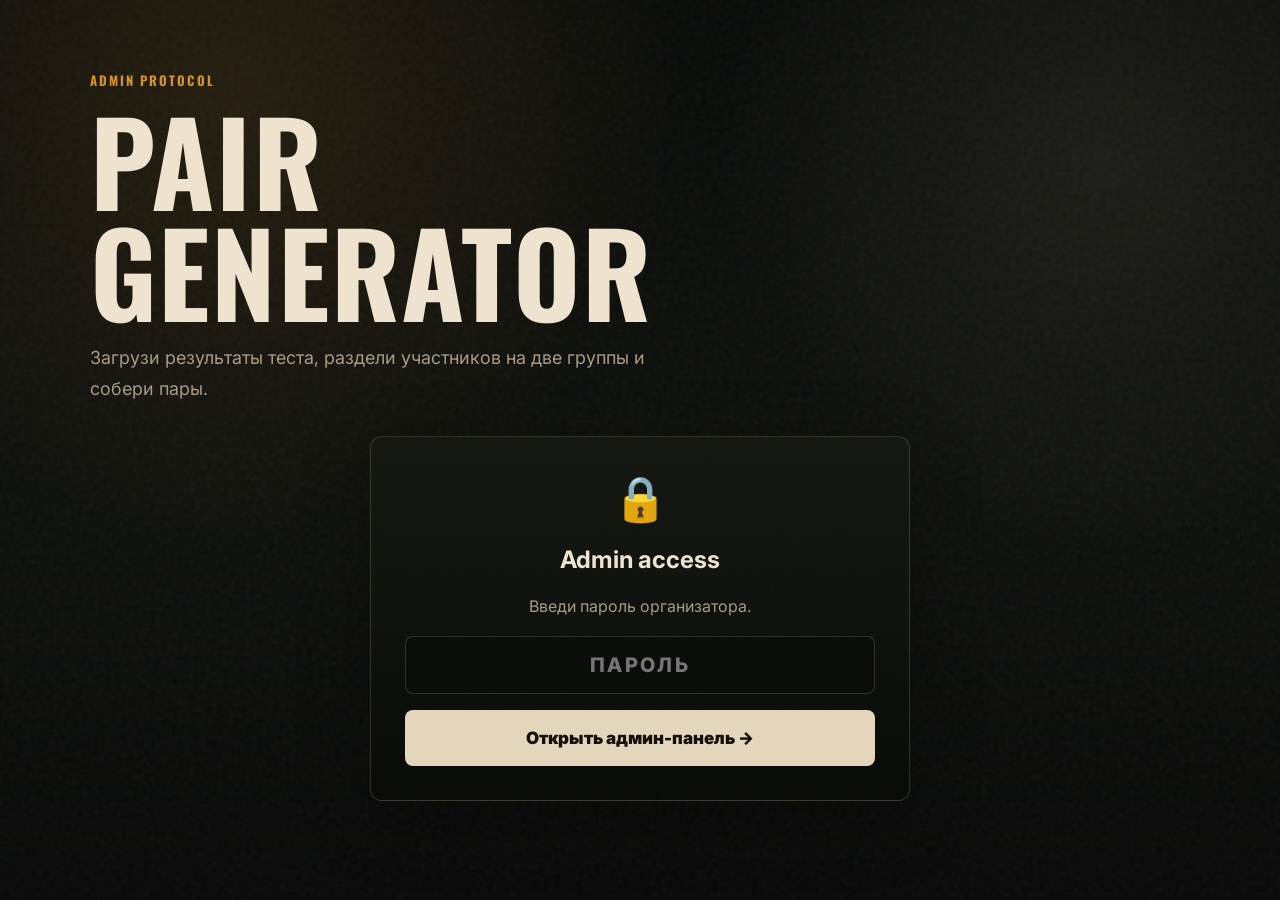
==== admin.html @ a45b8497 "Update admin.html" ====
<!doctype html>
<html lang="ru">
<head>
  <meta charset="utf-8" />
  <meta name="viewport" content="width=device-width, initial-scale=1" />
  <meta name="robots" content="noindex" />
  <title>Admin · IDEAL BRO</title>
  <link rel="stylesheet" href="style.css" />
</head>
<body>
  <div class="grain"></div>

  <main class="page">
    
    <section class="intro">
      <p class="kicker">admin protocol</p>
      <h1>Pair Generator</h1>
      <p class="lead">Загрузи результаты теста, раздели участников на две группы и собери пары.</p>
    </section>
    <section class="lock-card" id="adminLockScreen">
      <span class="lock-icon">🔒</span>
      <h2>Admin access</h2>
      <p class="sub">Введи пароль организатора.</p>
      <input id="adminCodeInput" class="input code" type="password" placeholder="Пароль" autocomplete="off" />
      <button class="btn primary full" id="adminUnlockBtn">Открыть админ-панель →</button>
      <p id="adminErrorText" class="error hidden">Пароль неверный.</p>
    </section>
    <section class="test-card hidden" id="adminPanel">
      <button class="btn primary" id="loadBtn">Загрузить результаты</button>
      <button class="btn ghost" id="splitBtn">Разделить на 2 группы</button>
      <button class="btn primary" id="pairBtn">Составить пары</button>

      <h2>Участники</h2>
      <div id="playersList" class="admin-list"></div>

      <h2>Группы</h2>
      <div class="admin-grid">
        <div>
          <h3>Group A</h3>
          <div id="groupA" class="admin-list"></div>
        </div>
        <div>
          <h3>Group B</h3>
          <div id="groupB" class="admin-list"></div>
        </div>
      </div>

      <h2>Пары</h2>
      <div id="pairsList" class="admin-list"></div>
    </section>
  </main>

  <script src="admin.js"></script>
</body>
</html>
---- style.css ----
@import url("https://fonts.googleapis.com/css2?family=Oswald:wght@500;700&family=Inter:wght@400;500;700;900&family=Caveat:wght@600&display=swap");
:root {
  --bg: #090b09;
  --panel: #11140f;
  --paper: #e4d6bd;
  --ink: #15120d;
  --text: #eee3cf;
  --muted: #a99b84;
  --line: rgba(228, 214, 189, 0.18);
  --gold: #d7902f;
  --gold2: #ffb84a;
  --danger: #ff6b57;
}
* {
  box-sizing: border-box;
}
body {
  margin: 0;
  color: var(--text);
  font-family: Inter, system-ui, sans-serif;
  background:
    radial-gradient(
      circle at 18% 10%,
      rgba(215, 144, 47, 0.13),
      transparent 28rem
    ),
    radial-gradient(
      circle at 86% 18%,
      rgba(228, 214, 189, 0.08),
      transparent 24rem
    ),
    linear-gradient(180deg, #090b09 0%, #0e100d 58%, #080908 100%);
  min-height: 100vh;
}
.grain {
  pointer-events: none;
  position: fixed;
  inset: 0;
  opacity: 0.1;
  background-image: url("data:image/svg+xml,%3Csvg viewBox='0 0 200 200' xmlns='http://www.w3.org/2000/svg'%3E%3Cfilter id='n'%3E%3CfeTurbulence type='fractalNoise' baseFrequency='.8' numOctaves='3'/%3E%3C/filter%3E%3Crect width='100%25' height='100%25' filter='url(%23n)' opacity='.5'/%3E%3C/svg%3E");
}
.topbar,
main,
footer {
  position: relative;
  z-index: 1;
}
.topbar{
  height:72px;
  padding:0 clamp(18px,4vw,54px);
  display:flex;
  align-items:center;
  gap:42px;
  border-bottom:1px solid var(--line);
  background:rgba(6,7,6,.62);
  backdrop-filter:blur(12px);
  position:sticky;
  top:0;
  z-index:5;
}
.brand{
  color:var(--text);
  text-decoration:none;
  font-family:Oswald,sans-serif;
  font-weight:700;
  letter-spacing:.04em;
  font-size:27px;
  display:flex;
  align-items:center;
  gap:10px;
}

nav a{
  color:var(--muted);
  text-decoration:none;
  font:700 17px Oswald;
  letter-spacing:.06em;
}

nav{
  display:flex;
  gap:36px;
  margin-left:28px;
}
nav a.active,
nav a:hover {
  color: var(--gold2);
}
.badge {
  border: 1px solid rgba(228, 214, 189, 0.4);
  border-radius: 6px;
  padding: 7px 15px;
  color: var(--paper);
  font: 700 12px Oswald;
  letter-spacing: 0.12em;
}
.hero{
  min-height:calc(100vh - 150px);
  display:flex;
  align-items:center;
  padding:70px clamp(22px,10vw,160px);
}

.hero-text{
  max-width:1000px;
}
.kicker {
  color: var(--gold);
  font: 700 13px Oswald;
  letter-spacing: 0.16em;
  text-transform: uppercase;
  margin: 0 0 14px;
}
h1 {
  margin: 0;
  font-family: Oswald, sans-serif;
  text-transform: uppercase;
  line-height: 0.96;
  font-size: clamp(56px, 9vw, 122px);
  letter-spacing: 0.015em;
}
h1 span {
  font-family: Caveat, cursive;
  text-transform: none;
  font-size: 0.55em;
  color: var(--gold2);
  font-weight: 600;
}
.lead {
  max-width: 620px;
  color: var(--muted);
  font-size: 18px;
  line-height: 1.7;
}
.actions {
  display: flex;
  gap: 14px;
  margin-top: 30px;
}
.btn{
  border:1px solid var(--line);
  border-radius:8px;
  padding:17px 30px;
  cursor:pointer;
  font:900 17px Inter;
  text-decoration:none;
  transition:.2s;
  display:inline-flex;
  align-items:center;
  justify-content:center;
}
.btn.primary {
  background: var(--paper);
  color: var(--ink);
  border-color: transparent;
}
.btn.primary:hover {
  transform: translateY(-1px);
  background: #f0dec0;
}
.btn.ghost {
  background: rgba(228, 214, 189, 0.04);
  color: var(--paper);
}
.btn.full {
  width: 100%;
  margin-top: 16px;
}
.polaroid-stack {
  position: relative;
  min-height: 430px;
}
.polaroid {
  background: var(--paper);
  color: var(--ink);
  width: 260px;
  padding: 16px 16px 42px;
  position: absolute;
  box-shadow: 0 20px 50px rgba(0, 0, 0, 0.45);
  transform: rotate(7deg);
}
.polaroid.one {
  right: 25%;
  top: 20px;
}
.polaroid.two {
  right: 5%;
  top: 160px;
  transform: rotate(-9deg);
}
.photo {
  height: 220px;
  background: #1e211b;
  border: 1px solid rgba(0, 0, 0, 0.18);
}
.photo.mountain {
  background: linear-gradient(140deg, #20251e, #050605 65%);
}
.photo.signal {
  background:
    radial-gradient(
      circle at 50% 48%,
      rgba(255, 255, 255, 0.95),
      transparent 5%,
      transparent 100%
    ),
    #111;
}
.polaroid b {
  font-family: Caveat, cursive;
  font-size: 30px;
  float: right;
  margin-top: 8px;
}
.cards {
  display: grid;
  grid-template-columns: repeat(2, minmax(0, 1fr));
  gap: 22px;
  padding: 0 clamp(22px, 7vw, 110px) 80px;
}
.info-card,
.test-card,
.lock-card,
.mission,
.paper {
  border: 1px solid var(--line);
  background: linear-gradient(
    180deg,
    rgba(23, 26, 20, 0.86),
    rgba(9, 11, 9, 0.84)
  );
  border-radius: 12px;
  box-shadow: 0 18px 70px rgba(0, 0, 0, 0.28);
}
.info-card {
  padding: 28px;
}
.info-card h2 {
  font-family: Oswald;
  font-size: 30px;
  margin: 8px 0;
}
.info-card p {
  color: var(--muted);
  line-height: 1.6;
}
.info-card a,
.fake-link {
  color: var(--gold2);
  font-weight: 800;
  text-decoration: none;
  text-transform: uppercase;
  font-size: 13px;
}
.icon {
  font-size: 30px;
}
.muted {
  opacity: 0.78;
}
.page {
  padding: 70px clamp(18px, 7vw, 110px) 80px;
  min-height: calc(100vh - 150px);
}
.page.narrow {
  max-width: 900px;
  margin: auto;
}
.intro {
  max-width: 780px;
  margin-bottom: 32px;
}
.test-card,
.lock-card,
.mission {
  max-width: 860px;
  padding: 34px;
  margin: auto;
}
.label {
  display: block;
  color: var(--paper);
  font-weight: 800;
  margin-bottom: 9px;
}
.input {
  width: 100%;
  padding: 16px 18px;
  border-radius: 8px;
  border: 1px solid var(--line);
  background: #0b0d0a;
  color: var(--text);
  font-size: 16px;
  outline: none;
}
.input:focus {
  border-color: var(--gold);
  box-shadow: 0 0 0 4px rgba(215, 144, 47, 0.12);
}
.hint,
.sub {
  color: var(--muted);
  line-height: 1.6;
}
.hidden {
  display: none !important;
}
.question-top {
  display: flex;
  align-items: center;
  gap: 18px;
  color: var(--gold);
  font: 700 15px Oswald;
  letter-spacing: 0.08em;
}
.progress {
  height: 6px;
  flex: 1;
  background: rgba(228, 214, 189, 0.18);
  border-radius: 99px;
  overflow: hidden;
}
.progress i {
  display: block;
  height: 100%;
  width: 0;
  background: var(--gold2);
  transition: 0.25s;
}
#questionText {
  font-size: 32px;
  margin: 28px 0 8px;
}
.options {
  display: grid;
  grid-template-columns: repeat(3, minmax(0, 1fr));
  gap: 14px;
  margin-top: 24px;
}
.option {
  min-height: 138px;
  border: 1px solid var(--line);
  border-radius: 10px;
  padding: 18px;
  background: rgba(255, 255, 255, 0.025);
  color: var(--text);
  cursor: pointer;
  text-align: left;
  transition: 0.18s;
}
.option:hover,
.option.selected {
  border-color: var(--gold);
  box-shadow: 0 0 0 3px rgba(215, 144, 47, 0.12);
  transform: translateY(-1px);
}
.option strong {
  display: block;
  font-size: 17px;
  margin-bottom: 7px;
}
.option span {
  color: var(--muted);
  font-size: 13px;
  line-height: 1.45;
}
.option .emoji {
  font-size: 34px;
  margin-bottom: 12px;
}
.question-actions {
  display: flex;
  justify-content: space-between;
  margin-top: 24px;
}
textarea {
  width: 100%;
  height: 170px;
  border-radius: 8px;
  border: 1px solid var(--line);
  background: #090a08;
  color: var(--paper);
  padding: 14px;
  margin: 14px 0;
  font-family: monospace;
  font-size: 13px;
}
.peak-hero {
  max-width: 900px;
  margin: auto auto 30px;
}
.peak-hero h1 {
  font-size: clamp(72px, 13vw, 150px);
}
.lock-card {
  text-align: center;
  max-width: 540px;
}
.lock-icon {
  font-size: 44px;
}
.input.code {
  text-align: center;
  text-transform: uppercase;
  font: 800 20px Inter;
  letter-spacing: 0.12em;
}
.error {
  color: var(--danger);
  font-weight: 800;
}
.mission-head {
  display: flex;
  justify-content: space-between;
  align-items: center;
  gap: 20px;
  margin-bottom: 24px;
}
.mission-head h2 {
  font-family: Oswald;
  font-size: 52px;
  margin: 0;
  text-transform: uppercase;
}
.stamp {
  border: 2px solid var(--gold);
  color: var(--gold);
  padding: 8px 15px;
  border-radius: 6px;
  transform: rotate(-7deg);
  font: 800 18px Oswald;
}
.paper {
  background: var(--paper);
  color: var(--ink);
  padding: 34px;
  border-radius: 2px;
  border: 0;
}
.paper h2 {
  font-family: Oswald;
  font-size: 36px;
  margin-top: 0;
}
.paper p,
.paper li {
  line-height: 1.75;
}
.mission-paper p {
  font-size: 24px;
  font-weight: 900;
  line-height: 1.45;
}
.mission-paper small {
  font-weight: 800;
  color: #514735;
}
.reminder {
  display: grid;
  grid-template-columns: repeat(3, 1fr);
  gap: 14px;
  margin-top: 18px;
}
.reminder div {
  border: 1px solid var(--line);
  border-radius: 10px;
  padding: 18px;
  background: rgba(255, 255, 255, 0.03);
}
.reminder b {
  display: block;
  color: var(--gold2);
  margin-bottom: 8px;
}
.reminder span {
  color: var(--muted);
  font-size: 14px;
  line-height: 1.5;
}
footer {
  border-top: 1px solid var(--line);
  padding: 26px clamp(22px, 7vw, 110px);
  display: flex;
  gap: 24px;
  color: var(--muted);
}
footer b {
  color: var(--paper);
  font-family: Oswald;
  font-size: 22px;
}
@media (max-width: 800px) {
  .topbar {
    align-items: flex-start;
    flex-direction: column;
  }
  .badge {
    display: none;
  }
  .hero{
    min-height:calc(100vh - 145px);
    display:flex;
    align-items:center;
    padding:70px clamp(22px,10vw,160px);
  }
  .polaroid-stack {
    display: none;
  }
  .cards,
  .options,
  .reminder {
    grid-template-columns: 1fr;
  }
  h1 {
    font-size: 58px;
  }
  .hero h1{
  font-size:clamp(46px,5vw,72px);
  line-height:.9;
  width:max-content;
}

.hero h1 span{
  display:block;
  margin-top:18px;
  margin-left:32%;
  font-size:.7em;
  white-space:nowrap;
}
  .question-top {
    align-items: flex-start;
    flex-direction: column;
  }
  .progress {
    width: 100%;
    flex: auto;
  }
}
.admin-grid{
  display:grid;
  grid-template-columns:1fr 1fr;
  gap:18px;
  margin:18px 0 30px;
}

.admin-list{
  display:grid;
  gap:10px;
  margin:14px 0 28px;
}

.admin-item{
  border:1px solid var(--line);
  border-radius:10px;
  padding:14px 16px;
  background:rgba(255,255,255,.035);
  color:var(--paper);
}

.admin-item.pair{
  display:flex;
  align-items:center;
  justify-content:space-between;
  gap:18px;
}

.admin-item span{
  color:var(--gold2);
  font-weight:900;
}

@media (max-width:800px){
  .admin-grid{
    grid-template-columns:1fr;
  }
}
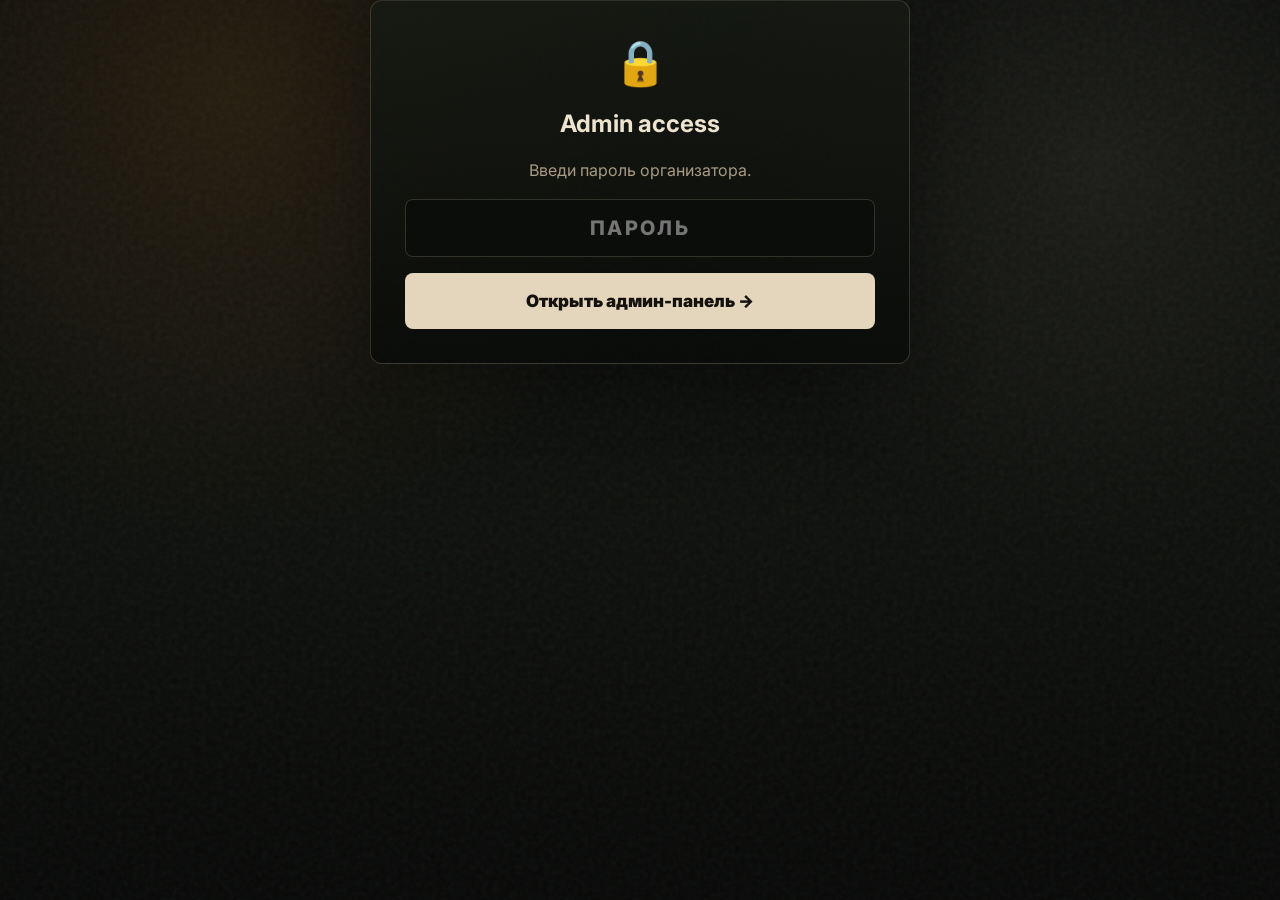
==== commit 27691400: "Update admin.html" ====
--- a/admin.html
+++ b/admin.html
@@ -7,16 +7,11 @@
   <title>Admin · IDEAL BRO</title>
   <link rel="stylesheet" href="style.css" />
 </head>
+
 <body>
   <div class="grain"></div>
 
-  <main class="page">
-    
-    <section class="intro">
-      <p class="kicker">admin protocol</p>
-      <h1>Pair Generator</h1>
-      <p class="lead">Загрузи результаты теста, раздели участников на две группы и собери пары.</p>
-    </section>
+  <main class="admin-page">
     <section class="lock-card" id="adminLockScreen">
       <span class="lock-icon">🔒</span>
       <h2>Admin access</h2>
@@ -25,28 +20,68 @@
       <button class="btn primary full" id="adminUnlockBtn">Открыть админ-панель →</button>
       <p id="adminErrorText" class="error hidden">Пароль неверный.</p>
     </section>
-    <section class="test-card hidden" id="adminPanel">
-      <button class="btn primary" id="loadBtn">Загрузить результаты</button>
-      <button class="btn ghost" id="splitBtn">Разделить на 2 группы</button>
-      <button class="btn primary" id="pairBtn">Составить пары</button>
 
-      <h2>Участники</h2>
-      <div id="playersList" class="admin-list"></div>
+    <section class="admin-panel hidden" id="adminPanel">
+      <p class="kicker">АДМИН-ПРОТОКОЛ</p>
 
-      <h2>Группы</h2>
-      <div class="admin-grid">
-        <div>
-          <h3>Group A</h3>
-          <div id="groupA" class="admin-list"></div>
-        </div>
-        <div>
-          <h3>Group B</h3>
-          <div id="groupB" class="admin-list"></div>
-        </div>
+      <div class="admin-actions">
+        <button class="btn primary" id="loadBtn">Загрузить результаты</button>
+        <button class="btn ghost" id="seedBtn">Заполнить тестовыми данными</button>
+        <button class="btn ghost" id="resetBtn">Начать сначала</button>
       </div>
 
-      <h2>Пары</h2>
-      <div id="pairsList" class="admin-list"></div>
+      <div id="adminMessage" class="admin-message hidden"></div>
+
+      <section class="admin-step hidden" id="playersStep">
+        <h2>Участники</h2>
+        <div id="playersList" class="admin-list"></div>
+        <button class="btn primary" id="splitBtn">Разделить на 2 группы →</button>
+      </section>
+
+      <section class="admin-step hidden" id="groupsStep">
+        <h2>Группы</h2>
+        <div class="admin-grid">
+          <div>
+            <h3>Group A</h3>
+            <div id="groupA" class="admin-list"></div>
+          </div>
+          <div>
+            <h3>Group B</h3>
+            <div id="groupB" class="admin-list"></div>
+          </div>
+        </div>
+      </section>
+
+      <section class="admin-step hidden" id="pairsStep">
+        <h2>Пары</h2>
+
+        <div class="pair-round">
+          <div>
+            <h3>Игра 1</h3>
+            <p>Первый протокол совместимости.</p>
+          </div>
+          <button class="btn primary" data-game="1">Сформировать пары</button>
+          <div id="pairsGame1" class="admin-list"></div>
+        </div>
+
+        <div class="pair-round">
+          <div>
+            <h3>Игра 2</h3>
+            <p>Новые пары без повторов.</p>
+          </div>
+          <button class="btn primary" data-game="2">Сформировать пары</button>
+          <div id="pairsGame2" class="admin-list"></div>
+        </div>
+
+        <div class="pair-round">
+          <div>
+            <h3>Игра 3</h3>
+            <p>Финальная сборка оставшихся вариантов.</p>
+          </div>
+          <button class="btn primary" data-game="3">Сформировать пары</button>
+          <div id="pairsGame3" class="admin-list"></div>
+        </div>
+      </section>
     </section>
   </main>
 
--- a/style.css
+++ b/style.css
@@ -574,3 +574,192 @@
     grid-template-columns:1fr;
   }
 }
+
+.results-page{
+  min-height:calc(100vh - 150px);
+  display:grid;
+  place-items:center;
+  padding:80px 24px;
+}
+
+.results-empty{
+  width:min(720px, 100%);
+  text-align:center;
+}
+
+.results-mark{
+  font-size:52px;
+  color:var(--gold2);
+  margin:28px 0 18px;
+  animation:resultPulse 2.4s ease-in-out infinite;
+}
+
+.results-empty h1{
+  margin:0;
+  font-size:clamp(46px, 7vw, 88px);
+  line-height:.95;
+  color:var(--paper);
+}
+
+.results-empty .lead{
+  margin:28px auto;
+  max-width:600px;
+}
+
+.results-status{
+  display:inline-flex;
+  align-items:center;
+  gap:10px;
+  margin-top:20px;
+  padding:12px 18px;
+  border:1px solid var(--line);
+  border-radius:999px;
+  font-size:12px;
+  font-weight:900;
+  letter-spacing:.16em;
+  color:var(--muted);
+}
+
+.status-dot{
+  width:8px;
+  height:8px;
+  border-radius:50%;
+  background:var(--gold2);
+  animation:statusBlink 1.6s ease-in-out infinite;
+}
+
+@keyframes resultPulse{
+  0%,100%{
+    transform:scale(1);
+    opacity:.65;
+  }
+
+  50%{
+    transform:scale(1.15);
+    opacity:1;
+  }
+}
+
+@keyframes statusBlink{
+  0%,100%{ opacity:.25; }
+  50%{ opacity:1; }
+}
+
+.hero{
+  grid-template-columns:minmax(0, 1fr) minmax(460px, .8fr);
+  align-items:center;
+  gap:70px;
+}
+
+.countdown-card{
+  position:relative;
+  padding:42px 38px;
+  border:1px solid var(--line);
+  border-radius:18px;
+  background:
+    linear-gradient(
+      145deg,
+      rgba(255,255,255,.055),
+      rgba(255,255,255,.018)
+    );
+  box-shadow:0 30px 80px rgba(0,0,0,.25);
+  overflow:hidden;
+}
+
+.countdown-card::before{
+  content:"";
+  position:absolute;
+  width:220px;
+  height:220px;
+  right:-100px;
+  top:-120px;
+  border:1px solid rgba(221,177,88,.16);
+  border-radius:50%;
+}
+
+.countdown{
+  display:flex;
+  align-items:flex-start;
+  justify-content:center;
+  gap:18px;
+  margin:42px 0 32px;
+}
+
+.countdown-unit{
+  min-width:105px;
+  text-align:center;
+}
+
+.countdown-unit strong{
+  display:block;
+  font-size:clamp(52px, 6vw, 82px);
+  line-height:.85;
+  color:var(--paper);
+  font-weight:900;
+  letter-spacing:-.06em;
+}
+
+.countdown-unit span{
+  display:block;
+  margin-top:15px;
+  font-size:10px;
+  letter-spacing:.2em;
+  font-weight:900;
+  color:var(--muted);
+}
+
+.countdown-divider{
+  padding-top:4px;
+  font-size:54px;
+  line-height:.8;
+  color:var(--gold2);
+  opacity:.55;
+}
+
+.countdown-note{
+  text-align:center;
+  color:var(--muted);
+  font-size:14px;
+}
+
+.countdown-status{
+  display:flex;
+  align-items:center;
+  justify-content:center;
+  gap:9px;
+  margin-top:28px;
+  padding-top:24px;
+  border-top:1px solid var(--line);
+  font-size:10px;
+  font-weight:900;
+  letter-spacing:.14em;
+  color:var(--muted);
+}
+
+@media (max-width:1000px){
+  .hero{
+    grid-template-columns:1fr;
+  }
+
+  .countdown-card{
+    width:100%;
+  }
+}
+
+@media (max-width:560px){
+  .countdown-card{
+    padding:34px 20px;
+  }
+
+  .countdown{
+    gap:8px;
+  }
+
+  .countdown-unit{
+    min-width:75px;
+  }
+
+  .countdown-divider{
+    font-size:38px;
+  }
+}
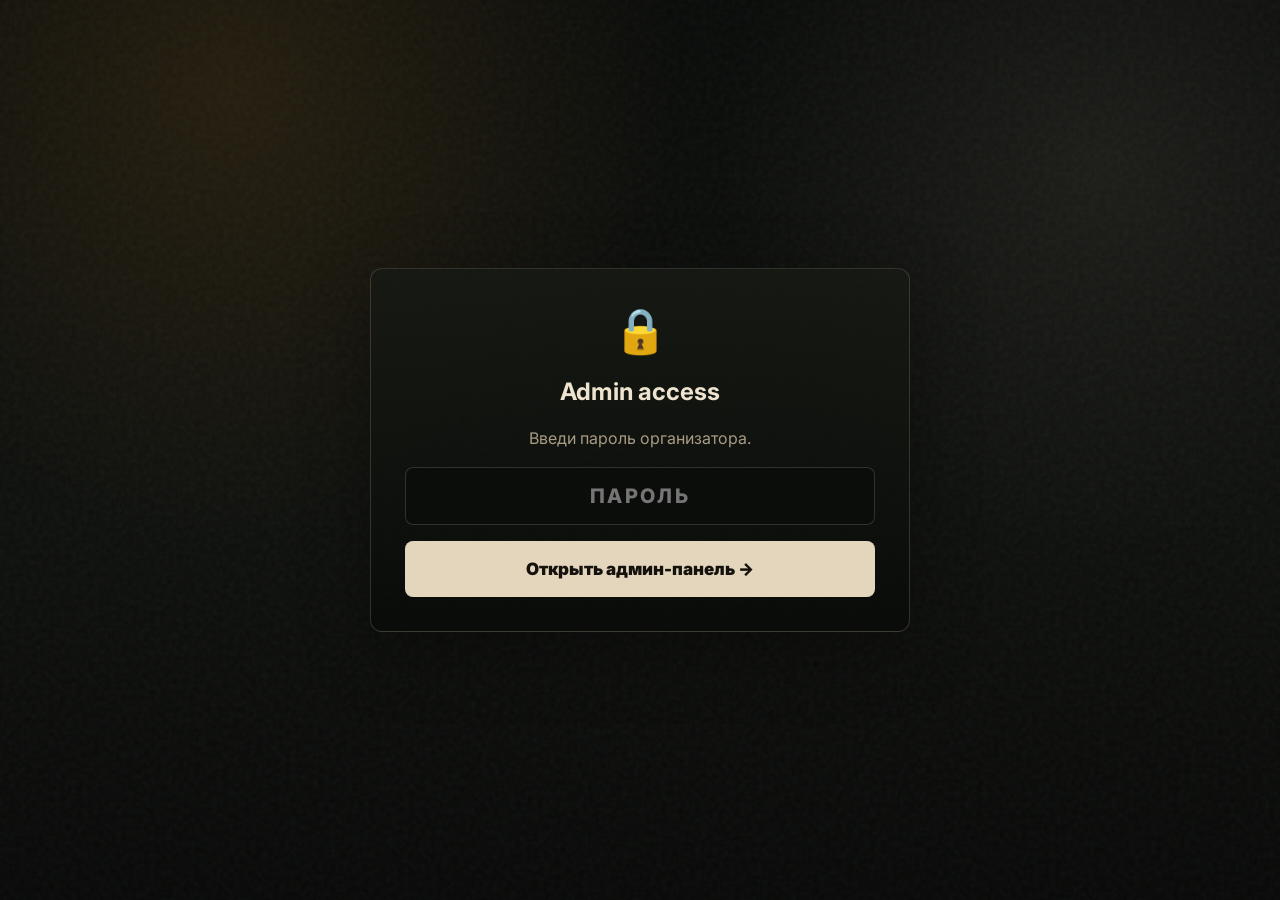
==== commit 536cbdcd: "Update admin.html" ====
--- a/admin.html
+++ b/admin.html
@@ -11,7 +11,7 @@
 <body>
   <div class="grain"></div>
 
-  <main class="admin-page">
+  <main class="admin-screen">
     <section class="lock-card" id="adminLockScreen">
       <span class="lock-icon">🔒</span>
       <h2>Admin access</h2>
@@ -21,67 +21,74 @@
       <p id="adminErrorText" class="error hidden">Пароль неверный.</p>
     </section>
 
-    <section class="admin-panel hidden" id="adminPanel">
-      <p class="kicker">АДМИН-ПРОТОКОЛ</p>
+    <section class="admin-dashboard hidden" id="adminPanel">
+      <header class="admin-dashboard-head">
+        <div>
+          <p class="kicker">АДМИН-ПРОТОКОЛ</p>
+          <h1>РАСПРЕДЕЛЕНИЕ</h1>
+        </div>
 
-      <div class="admin-actions">
+        <div class="source-toggle">
+          <button class="source-btn active" data-source="real">Боевой режим</button>
+          <button class="source-btn" data-source="sandbox">Запуск теста</button>
+        </div>
+      </header>
+
+      <div class="admin-toolbar">
         <button class="btn primary" id="loadBtn">Загрузить результаты</button>
-        <button class="btn ghost" id="seedBtn">Заполнить тестовыми данными</button>
+        <button class="btn ghost" id="seedBtn">Заполнить sandbox</button>
         <button class="btn ghost" id="resetBtn">Начать сначала</button>
       </div>
 
-      <div id="adminMessage" class="admin-message hidden"></div>
+      <div class="admin-workspace">
+        <aside class="admin-left">
+          <div class="panel-title">
+            <span>01</span>
+            <b>Участники и группы</b>
+          </div>
 
-      <section class="admin-step hidden" id="playersStep">
-        <h2>Участники</h2>
-        <div id="playersList" class="admin-list"></div>
-        <button class="btn primary" id="splitBtn">Разделить на 2 группы →</button>
-      </section>
+          <div id="leftStatus" class="admin-muted">
+            Результаты ещё не загружены.
+          </div>
 
-      <section class="admin-step hidden" id="groupsStep">
-        <h2>Группы</h2>
-        <div class="admin-grid">
-          <div>
-            <h3>Group A</h3>
-            <div id="groupA" class="admin-list"></div>
+          <div id="playersBox"></div>
+          <div id="groupsBox"></div>
+
+          <button class="btn primary full hidden" id="createGroupsBtn">
+            Разделить на две группы →
+          </button>
+        </aside>
+
+        <section class="admin-right">
+          <div class="game-tabs">
+            <button class="game-tab active" data-game="1">Игра 1</button>
+            <button class="game-tab" data-game="2">Игра 2</button>
+            <button class="game-tab" data-game="3">Игра 3</button>
           </div>
-          <div>
-            <h3>Group B</h3>
-            <div id="groupB" class="admin-list"></div>
+
+          <div class="game-panel">
+            <div class="panel-title">
+              <span id="gameNumber">02</span>
+              <b id="gameTitle">Пары · Игра 1</b>
+            </div>
+
+            <div class="admin-loader hidden" id="loader">
+              <div class="loader-ring"></div>
+              <p id="loaderText">Анализируем протокол...</p>
+            </div>
+
+            <div id="gameStatus" class="admin-muted">
+              Сначала загрузи результаты и создай группы.
+            </div>
+
+            <div id="pairsBox"></div>
+
+            <button class="btn primary full" id="generatePairsBtn" disabled>
+              Сформировать пары для игры 1 →
+            </button>
           </div>
-        </div>
-      </section>
-
-      <section class="admin-step hidden" id="pairsStep">
-        <h2>Пары</h2>
-
-        <div class="pair-round">
-          <div>
-            <h3>Игра 1</h3>
-            <p>Первый протокол совместимости.</p>
-          </div>
-          <button class="btn primary" data-game="1">Сформировать пары</button>
-          <div id="pairsGame1" class="admin-list"></div>
-        </div>
-
-        <div class="pair-round">
-          <div>
-            <h3>Игра 2</h3>
-            <p>Новые пары без повторов.</p>
-          </div>
-          <button class="btn primary" data-game="2">Сформировать пары</button>
-          <div id="pairsGame2" class="admin-list"></div>
-        </div>
-
-        <div class="pair-round">
-          <div>
-            <h3>Игра 3</h3>
-            <p>Финальная сборка оставшихся вариантов.</p>
-          </div>
-          <button class="btn primary" data-game="3">Сформировать пары</button>
-          <div id="pairsGame3" class="admin-list"></div>
-        </div>
-      </section>
+        </section>
+      </div>
     </section>
   </main>
 
--- a/style.css
+++ b/style.css
@@ -763,3 +763,765 @@
     font-size:38px;
   }
 }
+
+.rules-page{
+  min-height:calc(100vh - 150px);
+  display:grid;
+  grid-template-columns:minmax(0, .85fr) minmax(420px, 1fr);
+  align-items:center;
+  gap:80px;
+  padding:80px 7vw;
+}
+
+.rules-intro h1{
+  margin:14px 0 26px;
+  font-size:clamp(58px, 7vw, 108px);
+  line-height:.88;
+  letter-spacing:-.055em;
+  color:var(--paper);
+}
+
+.rules-intro h1 span{
+  color:var(--gold2);
+}
+
+.rules-intro .lead{
+  max-width:570px;
+}
+
+.rules-preview{
+  position:relative;
+  padding:48px;
+  border:1px solid var(--line);
+  border-radius:18px;
+  background:
+    linear-gradient(
+      145deg,
+      rgba(255,255,255,.055),
+      rgba(255,255,255,.018)
+    );
+  overflow:hidden;
+}
+
+.protocol-number{
+  position:absolute;
+  top:24px;
+  right:28px;
+  font-size:10px;
+  font-weight:900;
+  letter-spacing:.16em;
+  color:var(--muted);
+}
+
+.rules-lock{
+  margin:30px 0;
+  font-size:44px;
+  color:var(--gold2);
+  animation:resultPulse 2.4s ease-in-out infinite;
+}
+
+.rules-preview h2{
+  margin:0 0 18px;
+  font-size:clamp(34px, 4vw, 54px);
+  line-height:1;
+  color:var(--paper);
+}
+
+.rules-preview p{
+  max-width:560px;
+  line-height:1.7;
+  color:var(--muted);
+}
+
+.rules-progress{
+  height:3px;
+  margin:38px 0 22px;
+  background:rgba(255,255,255,.08);
+  overflow:hidden;
+}
+
+.rules-progress-bar{
+  width:42%;
+  height:100%;
+  background:var(--gold2);
+  animation:protocolLoading 2.8s ease-in-out infinite;
+}
+
+.rules-state{
+  display:flex;
+  align-items:center;
+  gap:10px;
+  font-size:10px;
+  font-weight:900;
+  letter-spacing:.15em;
+  color:var(--muted);
+}
+
+@keyframes protocolLoading{
+  0%{
+    transform:translateX(-120%);
+  }
+
+  50%{
+    transform:translateX(140%);
+  }
+
+  100%{
+    transform:translateX(360%);
+  }
+}
+
+@media (max-width:900px){
+  .rules-page{
+    grid-template-columns:1fr;
+    gap:45px;
+  }
+}
+
+@media (max-width:560px){
+  .rules-page{
+    padding:55px 22px;
+  }
+
+  .rules-preview{
+    padding:38px 26px;
+  }
+}
+
+.admin-page{
+  min-height:100vh;
+  display:grid;
+  place-items:center;
+  padding:70px 22px;
+}
+
+.admin-panel{
+  width:min(980px, 100%);
+  border:1px solid var(--line);
+  border-radius:18px;
+  padding:42px;
+  background:linear-gradient(145deg, rgba(255,255,255,.055), rgba(255,255,255,.018));
+  box-shadow:0 30px 80px rgba(0,0,0,.25);
+}
+
+.admin-actions{
+  display:flex;
+  flex-wrap:wrap;
+  gap:14px;
+  margin:28px 0 30px;
+}
+
+.admin-step{
+  margin-top:34px;
+  padding-top:30px;
+  border-top:1px solid var(--line);
+}
+
+.admin-step h2{
+  margin:0 0 18px;
+  font-size:34px;
+  color:var(--paper);
+}
+
+.admin-grid{
+  display:grid;
+  grid-template-columns:1fr 1fr;
+  gap:18px;
+  margin:18px 0 28px;
+}
+
+.admin-list{
+  display:grid;
+  gap:10px;
+  margin:14px 0 24px;
+}
+
+.admin-item{
+  display:flex;
+  align-items:center;
+  gap:14px;
+  border:1px solid var(--line);
+  border-radius:12px;
+  padding:15px 17px;
+  background:rgba(255,255,255,.035);
+  color:var(--paper);
+}
+
+.admin-number{
+  width:28px;
+  height:28px;
+  display:grid;
+  place-items:center;
+  border-radius:50%;
+  background:rgba(215,144,47,.16);
+  color:var(--gold2);
+  font-size:12px;
+  font-weight:900;
+}
+
+.admin-item.pair{
+  justify-content:space-between;
+}
+
+.admin-item.pair span{
+  color:var(--gold2);
+  font-weight:900;
+}
+
+.admin-message{
+  margin:20px 0;
+  padding:16px 18px;
+  border-radius:12px;
+  border:1px solid var(--line);
+  color:var(--paper);
+  background:rgba(255,255,255,.035);
+}
+
+.admin-message.success{
+  border-color:rgba(215,144,47,.5);
+}
+
+.admin-message.warning{
+  border-color:rgba(255,107,87,.5);
+  color:#ffd0c8;
+}
+
+.pair-round{
+  margin-top:18px;
+  padding:22px;
+  border:1px solid var(--line);
+  border-radius:14px;
+  background:rgba(255,255,255,.025);
+}
+
+.pair-round h3{
+  margin:0;
+  color:var(--paper);
+  font-size:24px;
+}
+
+.pair-round p{
+  margin:8px 0 18px;
+  color:var(--muted);
+}
+
+button:disabled{
+  opacity:.65;
+  cursor:wait;
+}
+
+@media (max-width:800px){
+  .admin-panel{
+    padding:32px 22px;
+  }
+
+  .admin-grid{
+    grid-template-columns:1fr;
+  }
+
+  .admin-actions{
+    flex-direction:column;
+  }
+}
+
+.admin-show-page{
+  min-height:100vh;
+  display:grid;
+  place-items:center;
+  padding:60px 22px;
+}
+
+
+
+.admin-show-head{
+  display:flex;
+  align-items:center;
+  justify-content:space-between;
+  gap:18px;
+  margin-bottom:18px;
+}
+
+.source-toggle,
+.game-tabs{
+  display:flex;
+  flex-wrap:wrap;
+  gap:10px;
+}
+
+.source-btn,
+.game-tab{
+  border:1px solid var(--line);
+  border-radius:999px;
+  padding:10px 14px;
+  background:rgba(255,255,255,.035);
+  color:var(--muted);
+  font-weight:900;
+  font-size:11px;
+  letter-spacing:.08em;
+  cursor:pointer;
+}
+
+.source-btn.active,
+.game-tab:hover{
+  color:var(--ink);
+  background:var(--paper);
+}
+
+.game-tabs{
+  margin:22px 0 28px;
+  justify-content:center;
+}
+
+.admin-stage{
+  min-height:440px;
+  display:grid;
+  align-content:center;
+  text-align:center;
+}
+
+.admin-big-mark{
+  color:var(--gold2);
+  font-size:44px;
+  margin-bottom:12px;
+  animation:resultPulse 2.4s ease-in-out infinite;
+}
+
+.admin-stage h1{
+  margin:0;
+  font-size:clamp(38px, 5vw, 66px);
+  line-height:.95;
+  color:var(--paper);
+}
+
+.admin-stage > p{
+  max-width:620px;
+  margin:20px auto 0;
+  color:var(--muted);
+  line-height:1.6;
+}
+
+.admin-main-actions{
+  display:flex;
+  justify-content:center;
+  flex-wrap:wrap;
+  gap:14px;
+  margin-top:32px;
+}
+
+.admin-loader{
+  margin:34px auto 0;
+  display:grid;
+  place-items:center;
+  gap:16px;
+}
+
+.loader-ring{
+  width:54px;
+  height:54px;
+  border-radius:50%;
+  border:3px solid rgba(255,255,255,.12);
+  border-top-color:var(--gold2);
+  animation:spin 1s linear infinite;
+}
+
+.admin-loader p{
+  margin:0;
+  color:var(--gold2);
+  font-weight:900;
+  letter-spacing:.08em;
+}
+
+@keyframes spin{
+  to{ transform:rotate(360deg); }
+}
+
+
+
+
+.admin-result-block h2{
+  margin:0 0 16px;
+  color:var(--paper);
+}
+
+.admin-mini-grid{
+  display:grid;
+  grid-template-columns:repeat(3, 1fr);
+  gap:10px;
+}
+
+.admin-chip{
+  display:flex;
+  align-items:center;
+  justify-content:center;
+  gap:10px;
+  min-height:50px;
+  border:1px solid var(--line);
+  border-radius:12px;
+  background:rgba(255,255,255,.035);
+  color:var(--paper);
+}
+
+.admin-chip span{
+  width:24px;
+  height:24px;
+  display:grid;
+  place-items:center;
+  border-radius:50%;
+  background:rgba(215,144,47,.16);
+  color:var(--gold2);
+  font-size:11px;
+  font-weight:900;
+}
+
+.admin-two-cols{
+  display:grid;
+  grid-template-columns:1fr 1fr;
+  gap:16px;
+}
+
+.group-box{
+  border:1px solid var(--line);
+  border-radius:14px;
+  padding:18px;
+}
+
+.group-box h3{
+  margin:0 0 12px;
+  color:var(--gold2);
+}
+
+.group-box .admin-chip{
+  margin-top:10px;
+}
+
+.pairs-show-list{
+  display:grid;
+  gap:12px;
+}
+
+
+.pair-show-card span{
+  color:var(--muted);
+  font-size:11px;
+  font-weight:900;
+  letter-spacing:.12em;
+}
+
+.pair-show-card em{
+  color:var(--gold2);
+  font-style:normal;
+  font-weight:900;
+}
+
+.admin-next-btn{
+  display:flex;
+  margin:26px auto 0;
+}
+
+@media (max-width:760px){
+  .admin-show-card{
+    padding:28px 18px;
+  }
+
+  .admin-show-head{
+    align-items:flex-start;
+    flex-direction:column;
+  }
+
+  .admin-mini-grid,
+  .admin-two-cols{
+    grid-template-columns:1fr;
+  }
+
+  .pair-show-card{
+    grid-template-columns:1fr;
+    text-align:center;
+  }
+}
+
+.admin-screen{
+  min-height:100vh;
+  display:grid;
+  place-items:center;
+  padding:28px;
+}
+
+.admin-dashboard{
+  width:min(1180px, 100%);
+  height:min(780px, calc(100vh - 56px));
+  border:1px solid var(--line);
+  border-radius:24px;
+  padding:28px;
+  background:
+    radial-gradient(circle at 80% 0%, rgba(215,144,47,.12), transparent 22rem),
+    linear-gradient(145deg, rgba(255,255,255,.06), rgba(255,255,255,.02));
+  box-shadow:0 30px 100px rgba(0,0,0,.34);
+  display:flex;
+  flex-direction:column;
+  overflow:hidden;
+}
+
+.admin-dashboard-head{
+  display:flex;
+  align-items:center;
+  justify-content:space-between;
+  gap:18px;
+  flex-shrink:0;
+}
+
+.admin-dashboard-head h1{
+  margin:0;
+  font-size:42px;
+  line-height:.9;
+  color:var(--paper);
+}
+
+.admin-toolbar{
+  display:flex;
+  justify-content:center;
+  flex-wrap:wrap;
+  gap:12px;
+  margin:20px 0;
+  flex-shrink:0;
+}
+
+.source-toggle,
+.game-tabs{
+  display:flex;
+  flex-wrap:wrap;
+  gap:10px;
+}
+
+.source-btn,
+.game-tab{
+  border:1px solid var(--line);
+  border-radius:999px;
+  padding:10px 14px;
+  background:rgba(255,255,255,.035);
+  color:var(--muted);
+  font-weight:900;
+  font-size:11px;
+  letter-spacing:.08em;
+  cursor:pointer;
+}
+
+.source-btn.active,
+.game-tab.active{
+  color:var(--ink);
+  background:var(--paper);
+}
+
+.admin-workspace{
+  min-height:0;
+  flex:1;
+  display:grid;
+  grid-template-columns:.9fr 1.1fr;
+  gap:18px;
+}
+
+.admin-left,
+.admin-right{
+  min-height:0;
+  border:1px solid var(--line);
+  border-radius:18px;
+  padding:22px;
+  background:rgba(255,255,255,.025);
+  overflow:hidden;
+}
+
+.admin-left{
+  display:flex;
+  flex-direction:column;
+}
+
+.admin-right{
+  display:flex;
+  flex-direction:column;
+}
+
+.panel-title{
+  display:flex;
+  align-items:center;
+  gap:12px;
+  margin-bottom:14px;
+  color:var(--paper);
+}
+
+.panel-title span{
+  width:30px;
+  height:30px;
+  display:grid;
+  place-items:center;
+  border-radius:50%;
+  background:rgba(215,144,47,.16);
+  color:var(--gold2);
+  font-size:12px;
+  font-weight:900;
+}
+
+.admin-muted{
+  color:var(--muted);
+  line-height:1.5;
+  margin-bottom:14px;
+}
+
+.compact-block{
+  margin-top:14px;
+}
+
+.compact-block h3{
+  margin:0 0 10px;
+  color:var(--gold2);
+  font-size:18px;
+}
+
+.compact-list{
+  display:grid;
+  grid-template-columns:repeat(2, 1fr);
+  gap:8px;
+}
+
+.compact-chip{
+  min-height:40px;
+  display:flex;
+  align-items:center;
+  justify-content:center;
+  gap:9px;
+  border:1px solid var(--line);
+  border-radius:10px;
+  background:rgba(255,255,255,.035);
+  color:var(--paper);
+  font-size:14px;
+}
+
+.compact-chip span{
+  width:22px;
+  height:22px;
+  display:grid;
+  place-items:center;
+  border-radius:50%;
+  background:rgba(215,144,47,.16);
+  color:var(--gold2);
+  font-size:10px;
+  font-weight:900;
+}
+
+.compact-groups{
+  display:grid;
+  grid-template-columns:1fr 1fr;
+  gap:10px;
+}
+
+.compact-groups h4{
+  margin:0 0 8px;
+  color:var(--muted);
+  text-align:center;
+}
+
+.compact-groups .compact-chip{
+  margin-bottom:7px;
+}
+
+#createGroupsBtn{
+  margin-top:auto;
+}
+
+.game-tabs{
+  justify-content:center;
+  margin-bottom:18px;
+  flex-shrink:0;
+}
+
+.game-panel{
+  min-height:0;
+  flex:1;
+  display:flex;
+  flex-direction:column;
+}
+
+.admin-loader{
+  margin:20px auto;
+  display:grid;
+  place-items:center;
+  gap:14px;
+}
+
+.loader-ring{
+  width:54px;
+  height:54px;
+  border-radius:50%;
+  border:3px solid rgba(255,255,255,.12);
+  border-top-color:var(--gold2);
+  animation:spin 1s linear infinite;
+}
+
+.admin-loader p{
+  margin:0;
+  color:var(--gold2);
+  font-weight:900;
+  letter-spacing:.08em;
+  text-align:center;
+}
+
+@keyframes spin{
+  to{ transform:rotate(360deg); }
+}
+
+#pairsBox{
+  min-height:0;
+  flex:1;
+  display:grid;
+  align-content:center;
+}
+
+.pairs-compact-list{
+  display:grid;
+  gap:12px;
+}
+
+.pair-compact-card{
+  display:grid;
+  grid-template-columns:auto 1fr auto 1fr;
+  align-items:center;
+  gap:14px;
+  padding:16px;
+  border:1px solid var(--line);
+  border-radius:14px;
+  background:rgba(255,255,255,.04);
+  color:var(--paper);
+}
+
+.pair-compact-card span{
+  color:var(--muted);
+  font-size:11px;
+  font-weight:900;
+  letter-spacing:.12em;
+}
+
+.pair-compact-card em{
+  color:var(--gold2);
+  font-style:normal;
+  font-weight:900;
+}
+
+#generatePairsBtn{
+  flex-shrink:0;
+  margin-top:16px;
+}
+
+@media (max-width:900px){
+  .admin-dashboard{
+    height:auto;
+    min-height:calc(100vh - 56px);
+    overflow:visible;
+  }
+
+  .admin-workspace{
+    grid-template-columns:1fr;
+  }
+
+  .admin-left,
+  .admin-right{
+    overflow:visible;
+  }
+}
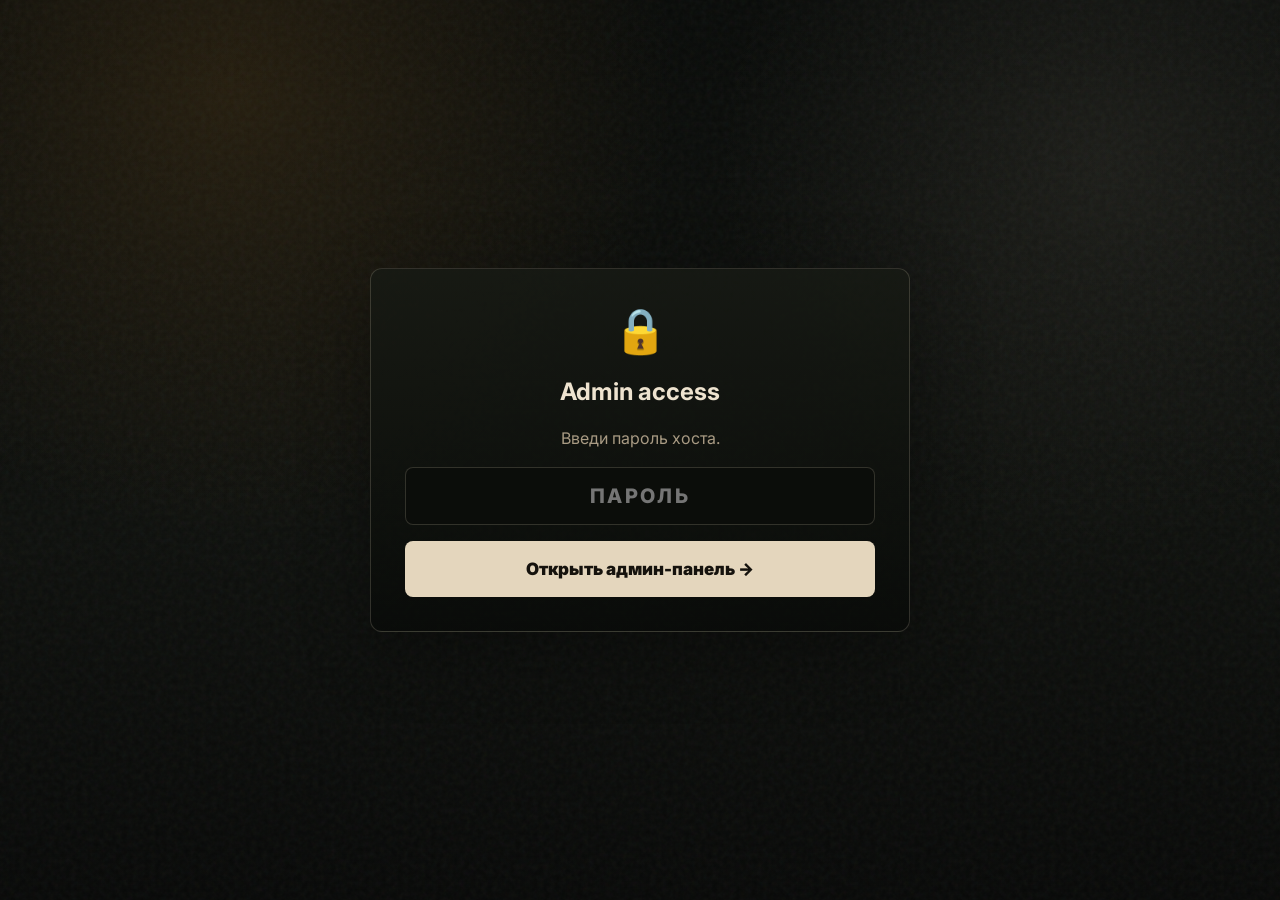
==== commit 41b49345: "Update admin.html" ====
--- a/admin.html
+++ b/admin.html
@@ -15,7 +15,7 @@
     <section class="lock-card" id="adminLockScreen">
       <span class="lock-icon">🔒</span>
       <h2>Admin access</h2>
-      <p class="sub">Введи пароль организатора.</p>
+      <p class="sub">Введи пароль хоста.</p>
       <input id="adminCodeInput" class="input code" type="password" placeholder="Пароль" autocomplete="off" />
       <button class="btn primary full" id="adminUnlockBtn">Открыть админ-панель →</button>
       <p id="adminErrorText" class="error hidden">Пароль неверный.</p>
